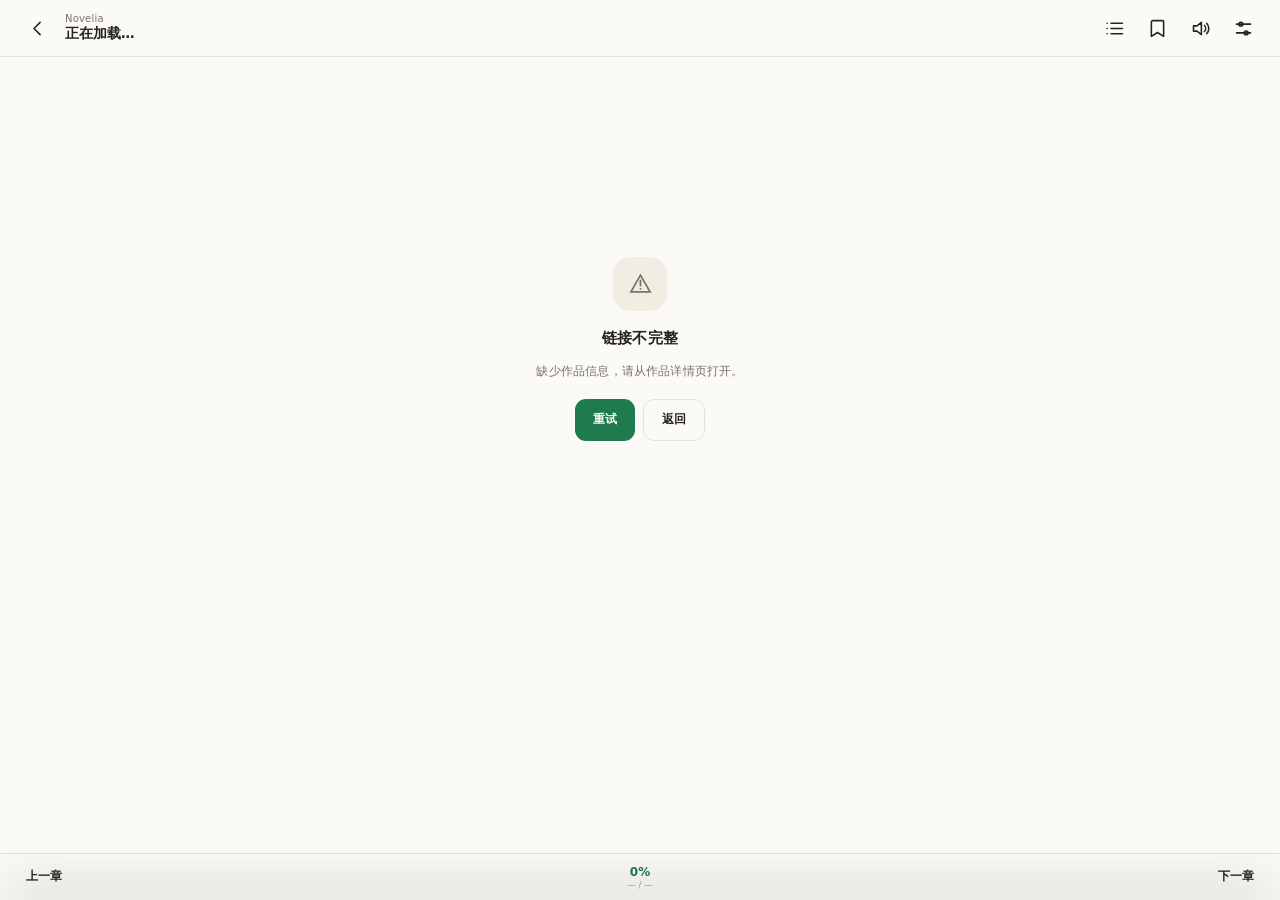
==== assets/www/reader.html @ d3143b4b "Initial open-source release: Novelia Reader 1.4.26" ====
<!doctype html>
<html lang="zh-CN" data-reader-theme="paper">
<head>
  <meta charset="utf-8">
  <meta name="viewport" content="width=device-width, initial-scale=1, viewport-fit=cover, maximum-scale=1, user-scalable=no">
  <meta name="theme-color" content="#fbfaf6">
  <meta name="color-scheme" content="light dark">
  <title>阅读 · Novelia</title>
  <link rel="stylesheet" href="reader.css">
</head>
<body>
  <div class="read-progress"><i id="read-progress"></i></div>
  <header class="reader-top" id="reader-top">
    <button class="r-icon" data-act="back" aria-label="返回">
      <svg viewBox="0 0 24 24"><path d="m15 5-7 7 7 7"/></svg>
    </button>
    <div class="reader-heading">
      <b id="book-title">Novelia</b>
      <span id="chapter-title">正在加载…</span>
    </div>
    <button class="r-icon" data-act="toc" aria-label="目录">
      <svg viewBox="0 0 24 24"><path d="M8 6h13M8 12h13M8 18h13"/><path d="M3.5 6h.1M3.5 12h.1M3.5 18h.1"/></svg>
    </button>
    <button class="r-icon" data-act="bookmark" aria-label="书签">
      <svg viewBox="0 0 24 24"><path d="M6.5 3h11A1.5 1.5 0 0 1 19 4.5V21l-7-4.4L5 21V4.5A1.5 1.5 0 0 1 6.5 3Z"/></svg>
    </button>
    <button class="r-icon" data-act="speak" aria-label="朗读">
      <svg viewBox="0 0 24 24"><path d="M4 9v6h4l5 4V5L8 9H4Z"/><path d="M16.5 8.5a5 5 0 0 1 0 7"/><path d="M19 6a8.5 8.5 0 0 1 0 12"/></svg>
    </button>
    <button class="r-icon" data-act="settings" aria-label="阅读设置">
      <svg viewBox="0 0 24 24"><path d="M4 7h16M4 17h16"/><circle cx="9" cy="7" r="2.2"/><circle cx="15" cy="17" r="2.2"/></svg>
    </button>
  </header>

  <main class="reader-content" id="content">
    <div class="r-loading"><span></span><p>正在取出这一章…</p></div>
  </main>

  <footer class="reader-bottom" id="reader-bottom">
    <button class="r-nav" data-act="prev" id="prev-btn"><span>上一章</span><small id="prev-label"></small></button>
    <div class="r-meter"><b id="pct-label">0%</b><span id="idx-label">— / —</span></div>
    <button class="r-nav next" data-act="next" id="next-btn"><span>下一章</span><small id="next-label"></small></button>
  </footer>

  <div class="r-scrim" id="r-scrim"></div>
  <div class="r-sheet" id="r-sheet"></div>
  <div class="r-toast" id="r-toast"></div>

  <script src="reader.js"></script>
</body>
</html>
---- assets/www/reader.css ----
:root {
  --r-bg: #fbfaf6;
  --r-text: #26231d;
  --r-muted: #7b7466;
  --r-faint: #a39b8b;
  --r-line: rgba(38, 35, 29, .11);
  --r-surface: #fffdf8;
  --r-soft: #f1ede2;
  --r-accent: #1f7a4d;
  --r-spine: rgba(31, 122, 77, .16);
  --r-size: 18px;
  --r-lh: 1.95;
  --r-font: -apple-system, BlinkMacSystemFont, "Noto Sans SC", "PingFang SC", "Microsoft YaHei", system-ui, sans-serif;
  --r-serif: "Noto Serif SC", "Songti SC", "SimSun", Georgia, serif;
  --r-safe-b: env(safe-area-inset-bottom, 0px);
  --sat: 0px;
  --sab: 0px;
  --sal: 0px;
  --sar: 0px;
}
[data-reader-theme="sepia"] {
  --r-bg: #f4ead5; --r-text: #3c3123; --r-muted: #7b6a50; --r-faint: #a08c6e;
  --r-line: rgba(60, 49, 35, .13); --r-surface: #fbf2df; --r-soft: #eadfc6;
  --r-accent: #8a6135; --r-spine: rgba(138, 97, 53, .17);
}
[data-reader-theme="green"] {
  --r-bg: #e2ecdb; --r-text: #263322; --r-muted: #5f7059; --r-faint: #87957f;
  --r-line: rgba(38, 51, 34, .12); --r-surface: #edf4e7; --r-soft: #d3e2c9;
  --r-accent: #2c6a45; --r-spine: rgba(44, 106, 69, .15);
}
[data-reader-theme="dark"] {
  --r-bg: #151a16; --r-text: #dbe3da; --r-muted: #94a195; --r-faint: #667267;
  --r-line: rgba(219, 227, 218, .1); --r-surface: #1c241e; --r-soft: #222d24;
  --r-accent: #64c891; --r-spine: rgba(100, 200, 145, .14);
}
* { box-sizing: border-box; }
html, body { margin: 0; padding: 0; }
html { background: var(--r-bg); }
body {
  background: var(--r-bg); color: var(--r-text);
  font-family: var(--r-font); -webkit-font-smoothing: antialiased;
  -webkit-tap-highlight-color: transparent; overscroll-behavior-y: none;
  overflow: hidden;
}
button { font: inherit; color: inherit; background: none; border: 0; padding: 0; cursor: pointer; }
::selection { background: var(--r-spine); }

/* progress hairline */
.read-progress { position: fixed; top: var(--sat); left: 0; right: 0; height: 2px; z-index: 80; background: transparent; }
.read-progress i { display: block; height: 100%; width: 0; background: var(--r-accent); transition: width .1s linear; }

/* top bar */
.reader-top {
  position: fixed; top: 0; left: 0; right: 0; z-index: 60;
  display: flex; align-items: center; gap: 5px;
  padding: calc(9px + var(--sat)) calc(10px + var(--sar)) 9px calc(10px + var(--sal));
  background: color-mix(in srgb, var(--r-bg) 86%, transparent);
  backdrop-filter: blur(18px); -webkit-backdrop-filter: blur(18px);
  border-bottom: 1px solid var(--r-line);
  transition: transform .24s ease;
}
.reader-heading { flex: 1; min-width: 0; padding: 0 4px; }
.reader-heading b { display: block; font-size: 10px; font-weight: 500; color: var(--r-muted); white-space: nowrap; overflow: hidden; text-overflow: ellipsis; letter-spacing: .2px; }
.reader-heading span { display: block; font-size: 13.5px; font-weight: 700; white-space: nowrap; overflow: hidden; text-overflow: ellipsis; margin-top: 1px; }
.r-icon { width: 38px; height: 38px; border-radius: 50%; display: grid; place-items: center; flex: none; color: var(--r-text); }
.r-icon:active { background: var(--r-soft); }
.r-icon svg { width: 21px; height: 21px; fill: none; stroke: currentColor; stroke-width: 1.8; stroke-linecap: round; stroke-linejoin: round; }

/* article: horizontal columns, one column = one page */
.reader-content {
  position: fixed; left: 0; right: 0; top: 0; bottom: 0;
  max-width: 780px; margin: 0 auto;
  padding: calc(12px + var(--sat)) calc(22px + var(--sar)) calc(16px + var(--sab)) calc(22px + var(--sal));
  overflow: hidden;
  font-size: var(--r-size); line-height: var(--r-lh);
  letter-spacing: .01em;
}
.reader-pages {
  width: 100%; height: 100%;
  column-fill: auto; column-gap: 42px;
  will-change: transform;
  transition: transform .26s cubic-bezier(.22,.8,.26,1);
}
.chapter-head { break-inside: avoid; }
.end-card { break-inside: avoid; }
.article p { orphans: 2; widows: 2; }
.chapter-head { margin: 0 0 22px; padding-bottom: 14px; border-bottom: 1px solid var(--r-line); }
.chapter-head .ch-num { font-size: 9.5px; letter-spacing: 2px; color: var(--r-faint); text-transform: uppercase; }
.chapter-head h1 { font-size: 1.38em; line-height: 1.45; margin: 6px 0 6px; letter-spacing: .2px; }
.chapter-head .ch-book { font-size: .62em; color: var(--r-faint); font-weight: 400; }
.chapter-head .ch-tags { display: flex; gap: 6px; margin-top: 9px; flex-wrap: wrap; }
.chip { font-size: 9.5px; padding: 3px 8px; border-radius: 20px; background: var(--r-soft); color: var(--r-muted); }
.chip.ok { color: var(--r-accent); background: var(--r-spine); }
.article p { margin: 0 0 .72em; text-indent: 2em; text-align: justify; word-break: break-word; overflow-wrap: anywhere; }
.article p.no-indent { text-indent: 0; }
.article .jp { color: var(--r-muted); font-size: .88em; margin: 0 0 .35em; text-indent: 0; border-left: 2px solid var(--r-spine); padding-left: .7em; }
.article .zh { margin-bottom: 1.05em; }
.article .pair { margin-bottom: 1.2em; }
.article .pair .jp { margin-bottom: .35em; }
.article .pair .zh { margin-bottom: 0; }
.article .scene-break { text-align: center; color: var(--r-faint); letter-spacing: 9px; margin: 1.7em 0; font-size: .8em; text-indent: 0; }
.article img { display: block; max-width: 100%; margin: 1.2em auto; border-radius: 8px; }
.article figure { margin: 1.4em 0; }
.article figcaption { text-align: center; font-size: .65em; color: var(--r-faint); margin-top: 6px; }
.article .fallback-note {
  font-size: .66em; line-height: 1.65; color: var(--r-muted); background: var(--r-soft);
  border-radius: 10px; padding: 9px 12px; margin: 0 0 24px; text-indent: 0;
}
.chapter-end { margin: 40px 0 10px; text-align: center; color: var(--r-faint); font-size: .64em; letter-spacing: 2px; }
.end-card {
  border: 1px solid var(--r-line); border-radius: 15px; padding: 16px;
  background: var(--r-surface); margin: 20px 0 10px; text-align: center;
}
.end-card b { display: block; font-size: .82em; margin-bottom: 4px; }
.end-card span { font-size: .64em; color: var(--r-muted); display: block; margin-bottom: 10px; }
.end-card .next-btn { display: inline-flex; align-items: center; gap: 5px; background: var(--r-accent); color: var(--r-bg); border-radius: 10px; padding: 8px 14px; font-size: .66em; font-weight: 700; }

/* bottom bar */
.reader-bottom {
  position: fixed; left: 0; right: 0; bottom: 0; z-index: 60;
  display: flex; align-items: center; gap: 8px;
  padding: 9px calc(12px + var(--sar)) calc(9px + var(--r-safe-b) + var(--sab)) calc(12px + var(--sal));
  background: color-mix(in srgb, var(--r-bg) 88%, transparent);
  backdrop-filter: blur(18px); -webkit-backdrop-filter: blur(18px);
  border-top: 1px solid var(--r-line);
  transition: transform .24s ease;
}
.r-nav { flex: 1; min-width: 0; text-align: left; padding: 5px 8px; border-radius: 10px; }
.r-nav.next { text-align: right; }
.r-nav:active { background: var(--r-soft); }
.r-nav span { display: block; font-size: 12px; font-weight: 600; }
.r-nav small { display: block; font-size: 9px; color: var(--r-faint); white-space: nowrap; overflow: hidden; text-overflow: ellipsis; margin-top: 1px; }
.r-nav[disabled] { opacity: .3; }
.r-meter { flex: none; text-align: center; min-width: 58px; }
.r-meter b { display: block; font-size: 12px; color: var(--r-accent); }
.r-meter span { display: block; font-size: 8.5px; color: var(--r-faint); margin-top: 1px; }
body.bars-hidden .reader-top { transform: translateY(-110%); }
body.bars-hidden .reader-bottom { transform: translateY(110%); }

/* loading / error */
.r-loading { min-height: 55vh; display: flex; flex-direction: column; align-items: center; justify-content: center; gap: 14px; color: var(--r-faint); font-size: 12px; }
.r-loading span { width: 22px; height: 22px; border-radius: 50%; border: 2px solid var(--r-line); border-top-color: var(--r-accent); animation: rspin .8s linear infinite; }
@keyframes rspin { to { transform: rotate(360deg); } }
.r-error { min-height: 58vh; display: flex; flex-direction: column; align-items: center; justify-content: center; gap: 10px; text-align: center; padding: 30px; }
.r-error .ic { width: 54px; height: 54px; border-radius: 17px; background: var(--r-soft); color: var(--r-muted); display: grid; place-items: center; margin-bottom: 4px; }
.r-error .ic svg { width: 25px; height: 25px; fill: none; stroke: currentColor; stroke-width: 1.7; stroke-linecap: round; }
.r-error b { font-size: 15px; }
.r-error p { font-size: 11.5px; color: var(--r-muted); line-height: 1.7; margin: 0 0 8px; max-width: 320px; }
.r-error .r-btn { background: var(--r-accent); color: var(--r-bg); border-radius: 11px; padding: 9px 18px; font-size: 12px; font-weight: 700; }
.r-error .r-btn.ghost { background: transparent; border: 1px solid var(--r-line); color: var(--r-text); }

/* sheets */
.r-scrim { position: fixed; inset: 0; z-index: 70; background: rgba(8, 14, 10, .42); opacity: 0; pointer-events: none; transition: opacity .2s ease; }
.r-scrim.show { opacity: 1; pointer-events: auto; }
.r-sheet {
  position: fixed; left: 0; right: 0; bottom: 0; z-index: 71;
  background: var(--r-surface); border-radius: 23px 23px 0 0;
  max-height: 84vh; overflow-y: auto;
  padding: 8px calc(18px + var(--sar)) calc(18px + var(--r-safe-b) + var(--sab)) calc(18px + var(--sal));
  transform: translateY(102%); transition: transform .25s cubic-bezier(.22,.8,.26,1);
  box-shadow: 0 -18px 50px rgba(0,0,0,.16);
}
.r-sheet.show { transform: translateY(0); }
.r-sheet .sheet-x { position: absolute; right: 14px; top: 10px; width: 32px; height: 32px; border-radius: 50%; background: var(--r-soft); color: var(--r-muted); font-size: 20px; line-height: 1; display: grid; place-items: center; }
.r-sheet .grab { width: 32px; height: 4px; border-radius: 4px; background: var(--r-line); margin: 4px auto 14px; }
.r-sheet h2 { font-size: 16px; margin: 0 0 3px; }
.r-sheet .s-sub { font-size: 10.5px; color: var(--r-faint); margin: 0 0 13px; line-height: 1.6; }
.r-toc-search { display: flex; align-items: center; gap: 8px; background: var(--r-soft); border-radius: 11px; padding: 9px 12px; margin-bottom: 8px; }
.r-toc-search svg { width: 16px; height: 16px; color: var(--r-muted); fill: none; stroke: currentColor; stroke-width: 1.8; }
.r-toc-search input { flex: 1; min-width: 0; border: 0; outline: 0; background: transparent; color: var(--r-text); font-size: 12.5px; }
.toc-row { display: flex; align-items: center; gap: 11px; width: 100%; text-align: left; padding: 11px 2px; border-bottom: 1px solid var(--r-line); font-size: 12.5px; line-height: 1.45; }
.toc-row .n { width: 28px; flex: none; font-size: 9.5px; color: var(--r-faint); text-align: right; font-variant-numeric: tabular-nums; }
.toc-row .t { flex: 1; min-width: 0; }
.toc-row .t small { display: block; color: var(--r-faint); font-size: 9.5px; white-space: nowrap; overflow: hidden; text-overflow: ellipsis; margin-top: 1px; }
.toc-row.current { color: var(--r-accent); font-weight: 700; }
.toc-row.disabled { opacity: .35; pointer-events: none; }
.toc-more { width: 100%; padding: 13px; color: var(--r-accent); font-size: 11.5px; }
.set-group { margin-bottom: 17px; }
.set-group > label { display: block; font-size: 9.5px; letter-spacing: 1.2px; color: var(--r-faint); margin: 0 0 7px 2px; }
.seg { display: flex; background: var(--r-soft); border-radius: 10px; padding: 3px; gap: 2px; }
.seg button { flex: 1; padding: 8px 5px; border-radius: 7px; font-size: 11.5px; color: var(--r-muted); }
.seg button.active { background: var(--r-surface); color: var(--r-accent); font-weight: 700; box-shadow: 0 1px 5px rgba(0,0,0,.07); }
.r-select { width: 100%; border: 1px solid var(--r-line); background: var(--r-soft); color: var(--r-text); border-radius: 10px; padding: 9px 10px; font-size: 12.5px; outline: 0; }
.row-between { display: flex; align-items: center; justify-content: space-between; gap: 12px; padding: 4px 0 9px; }
.row-between b { font-size: 12.5px; font-weight: 600; display: block; }
.row-between span { font-size: 9.5px; color: var(--r-faint); display: block; margin-top: 1px; }
.r-range { -webkit-appearance: none; appearance: none; width: 100%; height: 4px; border-radius: 4px; background: var(--r-soft); outline: 0; margin: 2px 0 15px; }
.r-range::-webkit-slider-thumb { -webkit-appearance: none; width: 20px; height: 20px; border-radius: 50%; background: var(--r-accent); border: 2px solid var(--r-surface); box-shadow: 0 2px 6px rgba(0,0,0,.18); }
.themes { display: flex; gap: 8px; }
.theme-btn { flex: 1; display: flex; flex-direction: column; align-items: center; gap: 5px; font-size: 9.5px; color: var(--r-muted); }
.theme-btn i { width: 100%; height: 34px; border-radius: 9px; border: 2px solid transparent; display: block; }
.theme-btn.active i { border-color: var(--r-accent); box-shadow: 0 0 0 2px var(--r-spine); }
.th-paper i { background: #fbfaf6; border: 1px solid #e3dfd3; }
.th-sepia i { background: #f4ead5; border: 1px solid #e2d3b4; }
.th-green i { background: #e2ecdb; border: 1px solid #cbdcc2; }
.th-dark i { background: #151a16; border: 1px solid #2c352e; }
.r-switch { width: 44px; height: 26px; border-radius: 20px; background: var(--r-line); position: relative; flex: none; transition: background .2s; }
.r-switch::after { content: ""; position: absolute; top: 3px; left: 3px; width: 20px; height: 20px; border-radius: 50%; background: #fff; transition: transform .2s; box-shadow: 0 1px 4px rgba(0,0,0,.18); }
.r-switch.on { background: var(--r-accent); }
.r-switch.on::after { transform: translateX(18px); }
.r-actions { display: flex; gap: 8px; margin-top: 14px; }
.r-actions button { flex: 1; border-radius: 11px; padding: 10px; font-size: 11.5px; font-weight: 600; background: var(--r-soft); color: var(--r-text); }
.r-actions button.primary { background: var(--r-accent); color: var(--r-bg); }
.r-toast {
  position: fixed; left: 50%; bottom: 96px; transform: translate(-50%, 12px);
  background: rgba(18, 28, 21, .93); color: #fff; font-size: 11.5px;
  padding: 9px 15px; border-radius: 11px; z-index: 90; opacity: 0;
  transition: all .2s ease; pointer-events: none; max-width: 84vw; text-align: center;
}
.r-toast.show { opacity: 1; transform: translate(-50%, 0); }

@media (min-width: 640px) {
  .reader-content { padding-top: calc(88px + var(--sat)); padding-left: calc(34px + var(--sal)); padding-right: calc(34px + var(--sar)); padding-bottom: calc(116px + var(--sab)); }
  .reader-top { padding-left: 18px; padding-right: 18px; }
  .reader-bottom { padding-left: 18px; padding-right: 18px; }
}

.r-icon.active { color: var(--r-accent); background: var(--r-spine); }
.bookmark-list { display: flex; flex-direction: column; }
.bookmark-row { display: flex; align-items: center; gap: 9px; padding: 11px 2px; border-bottom: 1px solid var(--r-line); }
.bookmark-row .bi { width: 28px; height: 28px; border-radius: 8px; background: var(--r-soft); color: var(--r-accent); display: grid; place-items: center; flex: none; font-size: 12px; }
.bookmark-row .bt { flex: 1; min-width: 0; text-align: left; }
.bookmark-row .bt b { display: block; font-size: 12px; white-space: nowrap; overflow: hidden; text-overflow: ellipsis; }
.bookmark-row .bt span { display: block; font-size: 9.5px; color: var(--r-faint); margin-top: 2px; }
.bookmark-row .del { color: var(--r-faint); font-size: 16px; padding: 4px 8px; flex: none; }


.article figure { break-inside: avoid; }
.article figure img { max-width: 100%; max-height: 62vh; object-fit: contain; margin: 0 auto; }
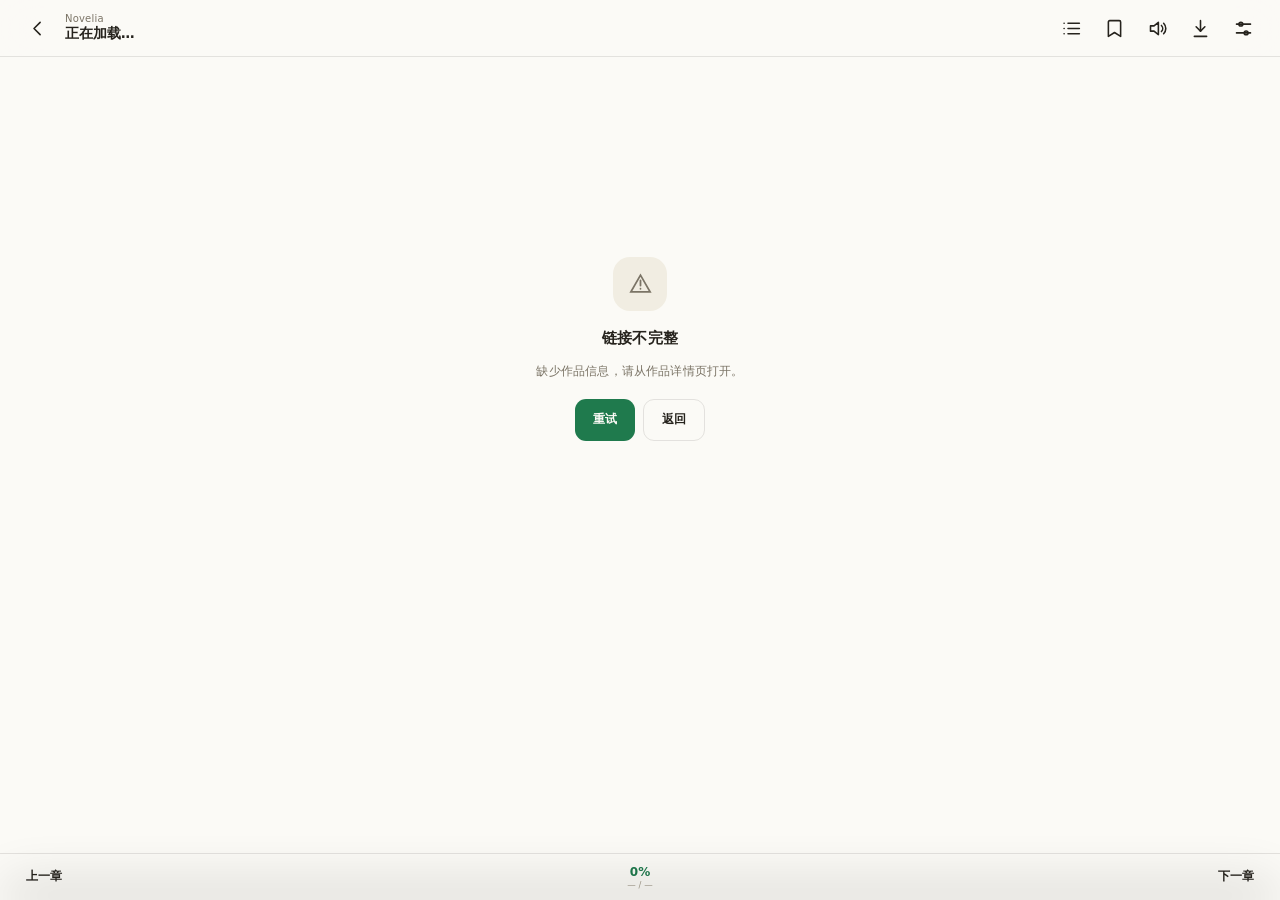
==== commit 4cbb7db9: "Fix volume paging with bars and expose export (1.5.5)" ====
--- a/assets/www/reader.html
+++ b/assets/www/reader.html
@@ -27,6 +27,9 @@
     <button class="r-icon" data-act="speak" aria-label="朗读">
       <svg viewBox="0 0 24 24"><path d="M4 9v6h4l5 4V5L8 9H4Z"/><path d="M16.5 8.5a5 5 0 0 1 0 7"/><path d="M19 6a8.5 8.5 0 0 1 0 12"/></svg>
     </button>
+    <button class="r-icon" data-act="export-book" aria-label="导出书籍">
+      <svg viewBox="0 0 24 24"><path d="M12 3v12"/><path d="m7 10 5 5 5-5"/><path d="M5 21h14"/></svg>
+    </button>
     <button class="r-icon" data-act="settings" aria-label="阅读设置">
       <svg viewBox="0 0 24 24"><path d="M4 7h16M4 17h16"/><circle cx="9" cy="7" r="2.2"/><circle cx="15" cy="17" r="2.2"/></svg>
     </button>
--- a/assets/www/reader.css
+++ b/assets/www/reader.css
@@ -227,3 +227,32 @@
 
 .article figure { break-inside: avoid; }
 .article figure img { max-width: 100%; max-height: 62vh; object-fit: contain; margin: 0 auto; }
+
+/* ---------- reading modes / custom (1.5.0) ---------- */
+.reader-content.scroll-layout { overflow-y: auto; overflow-x: hidden; -webkit-overflow-scrolling: touch; scroll-behavior: smooth; padding-bottom: calc(28vh + var(--sab)); }
+.reader-content.scroll-layout .reader-pages { height: auto !important; width: 100% !important; column-width: auto !important; column-gap: 0 !important; transform: none !important; transition: none !important; will-change: auto; }
+.reader-content.vertical-layout { scroll-snap-type: y proximity; }
+.reader-content.vertical-layout .article > * { scroll-snap-align: start; }
+.reader-content.scroll-layout::-webkit-scrollbar { width: 0; }
+.gesture-row { display: flex; align-items: center; gap: 10px; margin: 7px 0; }
+.gesture-row > span { flex: none; width: 64px; font-size: 11px; color: var(--r-muted); }
+.gesture-row .r-select { flex: 1; margin: 0; }
+.r-mini { font-size: 10px; padding: 5px 9px; border-radius: 7px; background: var(--r-soft); color: var(--r-muted); margin-left: 6px; }
+#reader-bg { border: 1px solid var(--r-line) !important; padding: 0; }
+
+/* ---------- reader settings redesign (1.5.1) ---------- */
+.r-sheet { background: var(--r-bg); max-height: 88vh; }
+.r-sheet .set-group { margin: 0 0 10px; padding: 11px 12px 12px; background: color-mix(in srgb, var(--r-surface) 88%, transparent); border: 1px solid var(--r-line); border-radius: 15px; }
+.r-sheet .set-group > label { margin: 0 0 9px; color: var(--r-muted); letter-spacing: 1px; }
+.choice-row { display: flex; flex-wrap: wrap; gap: 6px; }
+.choice { padding: 8px 12px; border-radius: 9px; background: var(--r-soft); color: var(--r-muted); font-size: 11px; line-height: 1; border: 1px solid transparent; transition: background .15s ease, color .15s ease, transform .15s ease; }
+.choice:active { transform: scale(.96); }
+.choice.active { background: var(--r-accent); color: var(--r-bg); font-weight: 700; }
+.mini-label { font-size: 10px; color: var(--r-faint); margin: 10px 0 6px 1px; }
+.mini-label:first-of-type { margin-top: 2px; }
+.gesture-block { display: flex; flex-direction: column; gap: 6px; padding: 7px 0; border-bottom: 1px solid var(--r-line); }
+.gesture-block:last-child { border-bottom: 0; padding-bottom: 0; }
+.gesture-block > span { font-size: 11px; color: var(--r-muted); }
+.r-sheet .r-actions { position: relative; margin-top: 10px; }
+.r-sheet .r-actions button { padding: 11px 8px; }
+.r-sheet .themes { gap: 7px; }
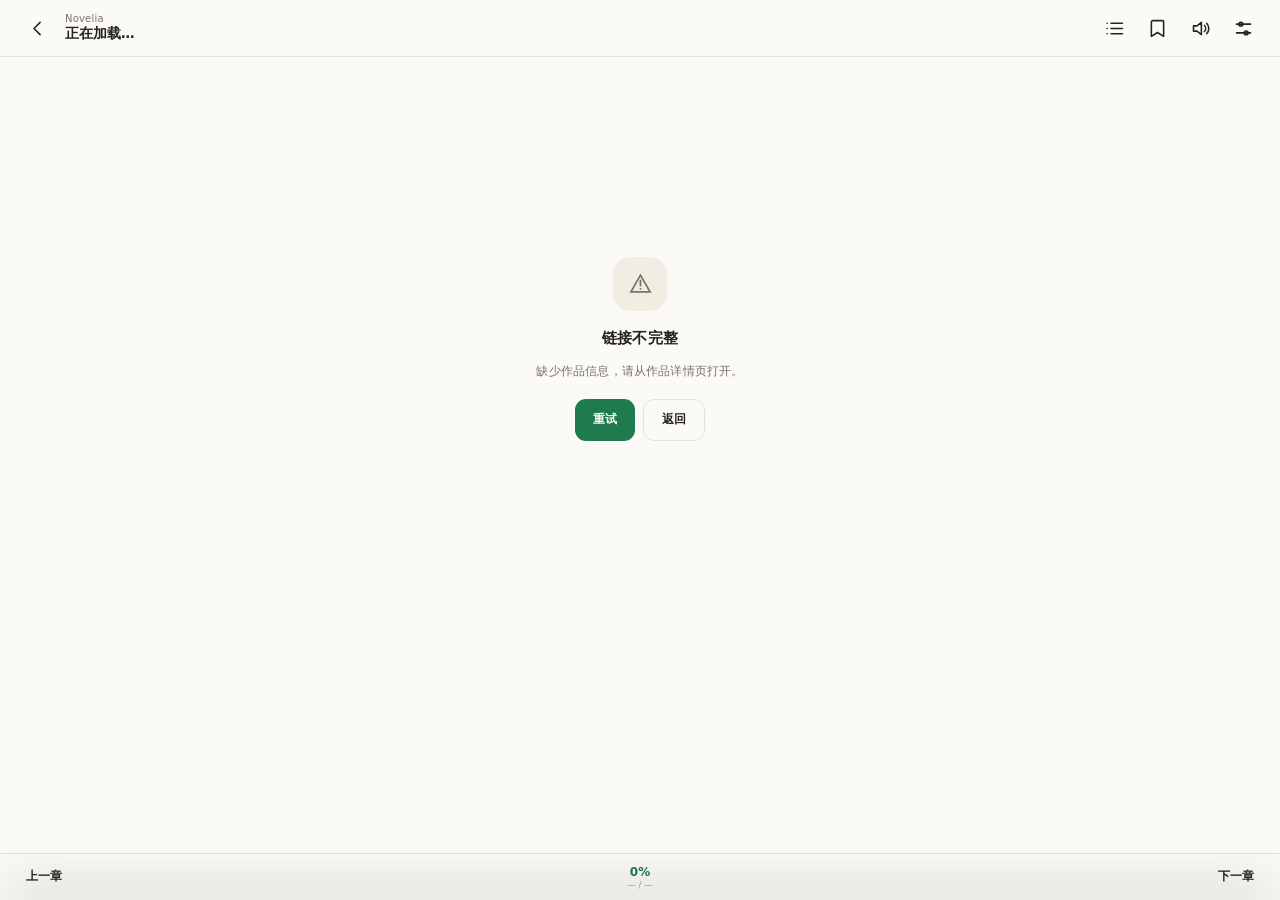
==== commit bbaa6fee: "Add simple mode and downloads multi-export (1.5.8)" ====
--- a/assets/www/reader.html
+++ b/assets/www/reader.html
@@ -27,9 +27,6 @@
     <button class="r-icon" data-act="speak" aria-label="朗读">
       <svg viewBox="0 0 24 24"><path d="M4 9v6h4l5 4V5L8 9H4Z"/><path d="M16.5 8.5a5 5 0 0 1 0 7"/><path d="M19 6a8.5 8.5 0 0 1 0 12"/></svg>
     </button>
-    <button class="r-icon" data-act="export-book" aria-label="导出书籍">
-      <svg viewBox="0 0 24 24"><path d="M12 3v12"/><path d="m7 10 5 5 5-5"/><path d="M5 21h14"/></svg>
-    </button>
     <button class="r-icon" data-act="settings" aria-label="阅读设置">
       <svg viewBox="0 0 24 24"><path d="M4 7h16M4 17h16"/><circle cx="9" cy="7" r="2.2"/><circle cx="15" cy="17" r="2.2"/></svg>
     </button>
--- a/assets/www/reader.css
+++ b/assets/www/reader.css
@@ -256,3 +256,11 @@
 .r-sheet .r-actions { position: relative; margin-top: 10px; }
 .r-sheet .r-actions button { padding: 11px 8px; }
 .r-sheet .themes { gap: 7px; }
+
+/* ---------- simple reader (1.5.8) ---------- */
+body.simple-mode .chapter-head { border-bottom: 0; padding-bottom: 6px; margin-bottom: 14px; }
+body.simple-mode .chapter-head .ch-tags { display: none; }
+body.simple-mode .reader-top { backdrop-filter: none; -webkit-backdrop-filter: none; background: var(--r-bg); }
+body.simple-mode .reader-bottom { background: var(--r-bg); }
+body.simple-mode .r-sheet { box-shadow: none; }
+body.simple-mode .set-group { border-radius: 12px; box-shadow: none; }
